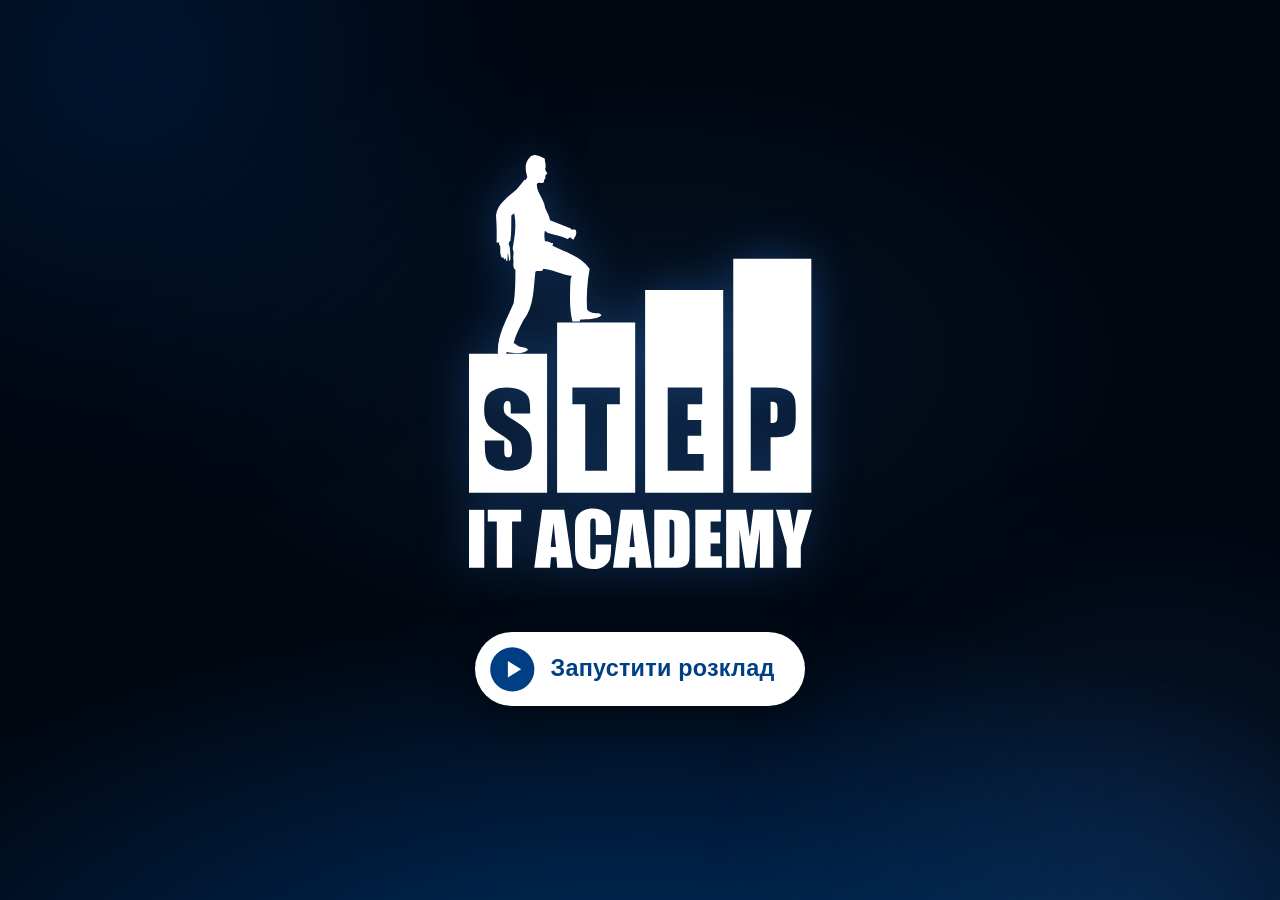
==== index.html @ 8e70b9ca "TV schedule screen: animated splash, fullscreen schedule, night blackout, keep-awake Co-Authored-By:" ====
<!doctype html>
<html lang="uk">
<head>
  <meta charset="utf-8">
  <meta name="viewport" content="width=device-width, initial-scale=1, viewport-fit=cover">
  <meta name="theme-color" content="#000000">
  <meta name="robots" content="noindex">
  <title>IT STEP · Розклад</title>
  <link rel="icon" href="assets/logo.svg" type="image/svg+xml">
  <link rel="stylesheet" href="styles.css">
</head>
<body>
  <!-- Keeps the TV awake: a muted, looping, invisible video (fallback for the Wake Lock API). -->
  <video id="keepalive" muted loop playsinline preload="auto" aria-hidden="true" tabindex="-1">
    <source src="assets/keepalive.webm" type="video/webm">
    <source src="assets/keepalive.mp4" type="video/mp4">
  </video>

  <!-- The schedule itself. Two frames so a refresh swaps in a fully loaded page with no flash. -->
  <main id="stage" aria-label="Розклад">
    <iframe class="frame" title="Розклад занять" referrerpolicy="no-referrer-when-downgrade" allow="fullscreen" tabindex="-1"></iframe>
    <iframe class="frame" title="Розклад занять" referrerpolicy="no-referrer-when-downgrade" allow="fullscreen" tabindex="-1"></iframe>
  </main>

  <!-- 20:00–08:00: pure black. -->
  <div id="night" aria-hidden="true">
    <div id="night-hint"><span id="night-clock"></span><span id="night-text"></span></div>
  </div>

  <!-- Splash: animated logo + launch button. -->
  <section id="splash" class="is-intro" aria-label="Запуск розкладу">
    <div class="splash-bg" aria-hidden="true"></div>

    <div class="logo-wrap">
      <svg class="logo" viewBox="0 0 333 402" fill="none" xmlns="http://www.w3.org/2000/svg" role="img" aria-label="IT STEP Academy">
        <defs>
          <linearGradient id="shine" x1="0" y1="0" x2="1" y2="0">
            <stop offset="0" stop-color="#fff" stop-opacity="0"/>
            <stop offset=".5" stop-color="#fff" stop-opacity=".85"/>
            <stop offset="1" stop-color="#fff" stop-opacity="0"/>
          </linearGradient>
          <clipPath id="logo-clip">
            <path d="M0 327.923H75.8085V193.054H0Z"/>
            <path d="M85.5441 327.919H161.353V162.575H85.5441Z"/>
            <path d="M171.03 327.912H246.839V131.138H171.03Z"/>
            <path d="M256.604 327.91H332.413V100.66H256.604Z"/>
          </clipPath>
        </defs>

        <g class="figure">
          <path d="M100.874 82.0799C101.076 82.1049 101.279 82.1218 101.464 82.0379C101.844 81.5849 102.358 81.2498 102.173 80.5538C103.707 78.8015 104.82 75.8759 103.893 73.3267C103.345 72.1365 102.231 72.2373 101.119 72.3375C100.326 72.4046 99.5333 72.4716 98.9682 72.0694L98.943 71.3152L78.7321 63.3001C77.7965 59.0075 75.7054 55.3357 73.9097 51.5543C73.3275 42.8188 65.731 36.9588 65.8406 28.3316C66.9451 26.6965 68.2437 26.9064 69.5585 27.1163C70.3008 27.2334 71.0512 27.3505 71.7682 27.1325C72.746 26.3613 73.2853 25.7912 72.8386 24.324C73.269 24.039 73.3527 23.1669 74.0616 23.0749C74.2216 21.0795 73.8001 18.8493 76.2535 18.2961C75.4527 16.6867 74.1964 15.2947 73.9771 13.2831C75.4609 10.3237 73.4208 6.46709 73.5638 3.39862C70.5282 2.25844 67.1644 -0.0977438 63.7577 0.00313909C62.2739 0.0451172 60.7901 0.56442 59.3146 1.86439C56.6501 4.8489 54.9552 8.06835 55.0478 11.2201C55.073 17.374 56.0175 17.5669 56.5826 21.7167C55.6804 22.5718 55.6804 24.8522 53.8929 23.972C51.5996 26.8983 48.9351 30.201 46.4142 33.2363C38.5644 40.3624 27.519 47.0606 26.2034 58.7475C26.9034 67.5757 27.0974 76.144 26.8019 85.0975C27.1138 85.1395 27.4597 85.1063 27.7968 85.0725C28.4212 85.0143 29.0279 84.9635 29.4412 85.3156C29.3146 85.4835 29.2642 85.6175 29.1716 85.7604H29.1123C29.1294 86.2547 29.1457 86.6907 29.0701 87.1856L29.7449 87.1687C31.0346 89.9271 29.8968 93.8838 30.6635 96.8514C31.3887 97.8413 31.1272 99.9788 32.6621 100.046C32.645 99.6606 32.5606 99.1995 32.9065 98.9144L34.2725 101.404C35.1243 101.84 35.1829 100.717 35.5792 100.323C36.1947 100.633 35.7903 101.538 35.9251 102.117C36.254 102.519 36.5911 103.03 37.274 102.812L37.6533 95.2251C38.5644 97.4472 38.5385 100.231 38.8763 102.762L39.5674 102.745C40.7311 101.672 40.0563 99.8278 40.217 98.3443C39.7615 93.8838 40.3682 90.0442 38.4296 86.2127C39.0281 85.7096 39.2474 85.1395 39.1289 84.2932C39.5674 84.1842 39.6437 83.4963 40.166 83.6141C41.4312 75.6491 40.883 66.5364 41.1193 58.6804L43.8253 56.4509C46.3632 67.7437 44.3401 79.4806 42.3667 90.7233C43.0749 92.7355 43.7749 95.217 42.9741 97.5894L42.8897 101.907L43.2349 101.89L43.303 99.9456C43.4379 104.187 41.9956 109.461 45.0905 111.54C45.0312 122.514 44.972 133.422 43.429 143.65C36.8607 159.487 26.7515 175.39 28.0835 193.231L35.891 193.18L36.7177 191.37C43.5979 192.393 51.4225 194.229 57.2656 189.467C56.4812 185.677 51.0344 187.421 48.3535 185.635C47.0632 184.914 45.4446 184.194 44.5594 182.945L43.2942 182.827C45.1068 174.736 49.2217 167.61 52.8218 160.375C63.1591 147.405 62.5606 129.951 64.4243 113.51C64.7866 112.815 65.4525 112.655 66.1273 112.714C66.6081 112.647 67.1977 112.647 67.8303 112.639C69.9215 112.622 72.3749 112.588 71.8016 110.383C81.7344 111.087 89.9131 116.134 99.7526 117.451C99.5585 118.482 98.9096 119.32 98.6311 120.31C98.4792 122.891 98.3867 125.382 98.2688 127.855L98.2348 129.758C97.9229 142.392 97.9822 149.678 100.444 161.783L107.4 161.565L108.117 159.788C114.702 159.311 122.425 160.098 128.547 155.814C127.375 152.176 122.096 154.506 119.179 152.93C117.56 152.126 115.241 151.338 114.575 149.443C113.917 136.498 114.777 123.034 117.122 110.358C107.291 97.2712 93.4369 94.4959 81.0766 88.0658C81.5485 86.5898 81.1099 86.9676 81.9025 85.6514C78.6395 85.6426 76.6498 83.019 73.8335 83.9323C73.2349 80.7379 72.8727 76.8651 73.5979 73.5116C74.5083 74.2408 75.5624 74.5597 76.2202 75.582C82.5944 77.8793 89.6428 78.5165 95.8236 81.526L98.1504 79.9586"/>
        </g>

        <g class="bars">
          <path class="bar bar-1" d="M0 327.923H75.8085V193.054H0V327.923ZM59.114 297.372C57.8155 299.996 55.3028 302.185 51.5761 303.954C47.8493 305.722 43.5152 306.611 38.5743 306.611C33.1527 306.611 28.5155 305.597 24.6873 303.551C20.8509 301.506 18.3383 298.906 17.15 295.746C15.9611 292.585 15.3708 288.1 15.3708 282.299V277.226H34.1986V286.658C34.1986 289.567 34.4601 291.437 34.9912 292.266C35.5224 293.097 36.4668 293.508 37.8158 293.508C39.1647 293.508 40.1684 292.979 40.8173 291.931C41.4751 290.875 41.8122 289.316 41.8122 287.237C41.8122 282.676 41.1884 279.691 39.9321 278.283C38.6506 276.883 35.4883 274.535 30.4467 271.24C25.4125 267.92 22.0657 265.514 20.4294 264.014C18.7856 262.513 17.4367 260.442 16.3574 257.793C15.2781 255.144 14.747 251.757 14.747 247.64C14.747 241.704 15.5138 237.362 17.0316 234.62C18.5494 231.871 21.0198 229.733 24.4265 228.181C27.8244 226.631 31.9386 225.859 36.7535 225.859C42.0144 225.859 46.5004 226.706 50.2101 228.399C53.9117 230.093 56.374 232.223 57.571 234.788C58.777 237.362 59.3755 241.73 59.3755 247.883V250.944H40.5477V245.192C40.5477 242.518 40.3114 240.807 39.8225 240.07C39.3417 239.332 38.5409 238.971 37.4113 238.971C36.1965 238.971 35.2691 239.466 34.6453 240.455C34.0216 241.444 33.7097 242.946 33.7097 244.957C33.7097 247.539 34.0638 249.485 34.7631 250.801C35.4379 252.109 37.352 253.693 40.4966 255.538C49.519 260.87 55.2014 265.238 57.5458 268.65C59.8896 272.07 61.0615 277.57 61.0615 285.166C61.0704 290.682 60.4208 294.757 59.114 297.372Z"/>
          <path class="bar bar-2" d="M85.5441 327.919H161.353V162.575H85.5441V327.919ZM146.505 241.994H133.976V306.548H112.863V241.994H100.376V225.839H146.505V241.994Z"/>
          <path class="bar bar-3" d="M171.03 327.912H246.839V131.138H171.03V327.912ZM227.817 306.592H192.952V225.824H226.409V241.987H212.311V257.304H225.507V272.672H212.311V290.429H227.809V306.592H227.817Z"/>
          <g class="bar bar-4">
            <path d="M292.841 239.617V260.183C293.439 260.216 293.962 260.233 294.4 260.233C296.339 260.233 297.689 259.755 298.439 258.807C299.19 257.86 299.56 255.882 299.56 252.897V246.266C299.56 243.499 299.13 241.705 298.253 240.867C297.393 240.037 295.589 239.617 292.841 239.617Z"/>
            <path d="M256.604 327.91H332.413V100.66H256.604V327.91ZM317.27 255.44C317.27 260.596 316.738 264.353 315.667 266.716C314.589 269.081 312.624 270.892 309.774 272.158C306.915 273.423 303.172 274.052 298.551 274.052H292.877V306.589H273.577V225.796H293.029C298.779 225.796 303.205 226.24 306.3 227.145C309.395 228.042 311.721 229.333 313.281 231.036C314.841 232.737 315.895 234.791 316.444 237.198C317 239.612 317.27 243.343 317.27 248.398V255.44Z"/>
          </g>
        </g>

        <!-- Light sweep across the bars once they are up. -->
        <g clip-path="url(#logo-clip)" aria-hidden="true">
          <rect class="shine" x="-120" y="90" width="90" height="250" fill="url(#shine)" transform="skewX(-18)"/>
        </g>

        <g class="wordmark">
          <path d="M14.8226 344.554H0V400.809H14.8226V344.554Z"/>
          <path d="M50.6303 344.554V355.814H41.8278V400.818H27.0052V355.814H18.2361V344.554H50.6303Z"/>
          <path d="M92.372 344.554L100.854 400.809H85.7022L84.9014 390.698H79.6065L78.7124 400.809H63.3839L70.947 344.554H92.372ZM84.5133 380.722C83.7629 374.35 83.0125 366.469 82.2539 357.096C80.7443 367.869 79.7917 375.742 79.4042 380.722H84.5133Z"/>
          <path d="M123.128 369.044V359.269C123.128 356.426 122.967 354.649 122.655 353.945C122.343 353.241 121.643 352.889 120.556 352.889C119.342 352.889 118.557 353.316 118.228 354.171C117.899 355.035 117.739 356.879 117.739 359.73V385.862C117.739 388.595 117.899 390.38 118.228 391.219C118.557 392.058 119.299 392.468 120.446 392.468C121.551 392.468 122.276 392.058 122.613 391.211C122.951 390.38 123.128 388.41 123.128 385.325V378.249H137.95V380.438C137.95 386.264 137.537 390.397 136.702 392.829C135.867 395.268 134.021 397.398 131.171 399.234C128.321 401.07 124.806 401.983 120.631 401.983C116.289 401.983 112.714 401.204 109.89 399.661C107.073 398.111 105.21 395.955 104.291 393.214C103.381 390.473 102.925 386.34 102.925 380.823V364.391C102.925 360.342 103.069 357.298 103.346 355.27C103.633 353.241 104.468 351.287 105.868 349.409C107.259 347.54 109.207 346.056 111.677 344.983C114.156 343.909 116.998 343.373 120.219 343.373C124.586 343.373 128.186 344.203 131.028 345.871C133.869 347.54 135.732 349.619 136.627 352.101C137.52 354.591 137.967 358.455 137.967 363.712V369.044H123.128Z"/>
          <path d="M168.858 344.554L177.34 400.809H162.188L161.395 390.698H156.092L155.198 400.809H139.869L147.433 344.554H168.858ZM161.008 380.722C160.257 374.35 159.498 366.469 158.748 357.096C157.231 367.869 156.286 375.742 155.907 380.722H161.008Z"/>
          <path d="M190.987 344.554C198.145 344.554 202.985 344.881 205.514 345.526C208.036 346.18 209.958 347.245 211.265 348.721C212.581 350.205 213.398 351.856 213.727 353.676C214.056 355.495 214.216 359.066 214.216 364.398V384.1C214.216 389.147 213.98 392.526 213.491 394.228C213.01 395.93 212.175 397.262 210.978 398.226C209.781 399.182 208.297 399.862 206.543 400.239C204.773 400.625 202.125 400.818 198.576 400.818H179.883V344.554H190.987ZM194.713 354.179V391.184C196.847 391.184 198.162 390.757 198.659 389.91C199.149 389.063 199.402 386.766 199.402 383.01V361.154C199.402 358.605 199.317 356.979 199.157 356.258C198.997 355.537 198.618 355.017 198.028 354.673C197.437 354.346 196.333 354.179 194.713 354.179Z"/>
          <path d="M219.778 344.554H244.49V355.814H234.592V366.486H243.859V377.183H234.592V389.558H245.477V400.818H219.778V344.554Z"/>
          <path d="M295.441 400.81H282.482L282.465 362.832L277.305 400.81H268.114L262.676 363.704L262.659 400.81H249.699V344.556H268.881C269.447 347.934 270.028 351.925 270.644 356.511L272.743 370.822L276.15 344.547H295.441V400.81Z"/>
          <path d="M333 344.554L322.19 380.445V400.809H308.455V380.453L298.034 344.562H311.651C313.784 355.545 314.981 362.931 315.251 366.729C316.077 360.726 317.452 353.34 319.374 344.562H333V344.554Z"/>
        </g>
      </svg>
    </div>

    <div class="launch">
      <button id="launch" class="launch-btn" type="button">
        <svg class="launch-ring" viewBox="0 0 44 44" aria-hidden="true">
          <circle class="ring-track" cx="22" cy="22" r="20"/>
          <circle class="ring-progress" cx="22" cy="22" r="20" pathLength="100"/>
          <path class="ring-play" d="M18 14.5v15l12-7.5z"/>
        </svg>
        <span class="launch-label">Запустити розклад</span>
      </button>
      <p id="launch-note" class="launch-note" aria-live="polite"></p>
    </div>
  </section>

  <script src="config.js"></script>
  <script src="app.js"></script>
</body>
</html>
---- styles.css ----
:root {
  --brand: #003f84;
  --brand-bright: #2f7fe0;
  --ink: #ffffff;
  --ink-dim: rgba(255, 255, 255, 0.62);
  --night: #000000;
  --ease-out: cubic-bezier(0.16, 1, 0.3, 1);
  --ease-spring: cubic-bezier(0.34, 1.56, 0.64, 1);
}

*,
*::before,
*::after {
  box-sizing: border-box;
}

html,
body {
  margin: 0;
  width: 100%;
  height: 100%;
  overflow: hidden;
  background: var(--night);
  color: var(--ink);
  font-family: "Segoe UI", Roboto, "Helvetica Neue", Arial, system-ui, sans-serif;
  -webkit-font-smoothing: antialiased;
  -webkit-tap-highlight-color: transparent;
}

/* Once the schedule runs, the pointer must never sit on top of it. */
body.is-running,
body.is-running * {
  cursor: none !important;
}

#keepalive {
  position: fixed;
  left: 0;
  top: 0;
  width: 2px;
  height: 2px;
  opacity: 0.01;
  pointer-events: none;
}

/* ---------- Schedule ---------- */

#stage {
  position: fixed;
  inset: 0;
  background: var(--night);
  opacity: 0;
  transition: opacity 900ms ease;
}

body.is-running #stage {
  opacity: 1;
}

.frame {
  position: absolute;
  inset: 0;
  width: 100%;
  height: 100%;
  border: 0;
  background: transparent;
  visibility: hidden;
}

.frame.is-active {
  visibility: visible;
}

/* ---------- Night ---------- */

#night {
  position: fixed;
  inset: 0;
  z-index: 50;
  background: var(--night);
  display: none;
}

body.is-night #night {
  display: block;
}

/* Only appears for a few seconds after a key press, so the screen stays pure black otherwise. */
#night-hint {
  position: absolute;
  left: 50%;
  top: 50%;
  transform: translate(-50%, -50%);
  display: flex;
  flex-direction: column;
  align-items: center;
  gap: 0.6vmin;
  color: rgba(255, 255, 255, 0.35);
  opacity: 0;
  transition: opacity 600ms ease;
  text-align: center;
  white-space: nowrap;
}

#night.show-hint #night-hint {
  opacity: 1;
}

#night-clock {
  font-size: 7vmin;
  font-weight: 300;
  letter-spacing: 0.04em;
  font-variant-numeric: tabular-nums;
}

#night-text {
  font-size: 2.2vmin;
  letter-spacing: 0.02em;
}

/* ---------- Splash ---------- */

#splash {
  position: fixed;
  inset: 0;
  z-index: 100;
  display: flex;
  flex-direction: column;
  align-items: center;
  justify-content: center;
  gap: 7vmin;
  padding: 16px;
  background: #00060f;
  transition: opacity 900ms ease, visibility 0s linear 900ms;
}

#splash.is-gone {
  opacity: 0;
  visibility: hidden;
  pointer-events: none;
}

.splash-bg {
  position: absolute;
  inset: 0;
  overflow: hidden;
  background:
    radial-gradient(120% 80% at 50% 115%, rgba(0, 63, 132, 0.75) 0%, rgba(0, 63, 132, 0) 60%),
    radial-gradient(60% 50% at 50% 40%, rgba(47, 127, 224, 0.10) 0%, rgba(47, 127, 224, 0) 70%),
    #00060f;
}

/* Slow drifting glow so the splash never looks frozen. */
.splash-bg::before,
.splash-bg::after {
  content: "";
  position: absolute;
  width: 70vmax;
  height: 70vmax;
  border-radius: 50%;
  filter: blur(60px);
  opacity: 0.35;
  will-change: transform;
}

.splash-bg::before {
  left: -25vmax;
  top: -30vmax;
  background: radial-gradient(circle, rgba(0, 63, 132, 0.9), rgba(0, 63, 132, 0) 65%);
  animation: drift-a 26s ease-in-out infinite alternate;
}

.splash-bg::after {
  right: -25vmax;
  bottom: -35vmax;
  background: radial-gradient(circle, rgba(47, 127, 224, 0.55), rgba(47, 127, 224, 0) 65%);
  animation: drift-b 32s ease-in-out infinite alternate;
}

@keyframes drift-a {
  to { transform: translate(18vmax, 14vmax) scale(1.15); }
}

@keyframes drift-b {
  to { transform: translate(-16vmax, -12vmax) scale(1.1); }
}

.logo-wrap {
  position: relative;
  height: min(46vh, 60vw);
  aspect-ratio: 333 / 402;
  transition: transform 900ms var(--ease-out), opacity 700ms ease, filter 900ms ease;
}

.logo {
  display: block;
  width: 100%;
  height: 100%;
  overflow: visible;
  fill: var(--ink);
  filter: drop-shadow(0 0 2.5vmin rgba(47, 127, 224, 0.35));
}

/* Bars rise one after another from the baseline. */
.bar {
  transform-box: fill-box;
  transform-origin: 50% 100%;
  transform: scaleY(0);
  animation: bar-rise 900ms var(--ease-spring) forwards;
}

.bar-1 { animation-delay: 250ms; }
.bar-2 { animation-delay: 400ms; }
.bar-3 { animation-delay: 550ms; }
.bar-4 { animation-delay: 700ms; }

@keyframes bar-rise {
  from { transform: scaleY(0); }
  to { transform: scaleY(1); }
}

/* The figure lands on top of the first step. */
.figure {
  transform-box: fill-box;
  transform-origin: 50% 100%;
  opacity: 0;
  transform: translateY(-28%) scale(0.92);
  animation: figure-land 900ms var(--ease-out) 1150ms forwards;
}

@keyframes figure-land {
  0% { opacity: 0; transform: translateY(-28%) scale(0.92); }
  60% { opacity: 1; transform: translateY(2%) scale(1.02, 0.97); }
  100% { opacity: 1; transform: translateY(0) scale(1); }
}

/* "IT ACADEMY" letters fade up one by one. */
.wordmark path {
  opacity: 0;
  transform-box: fill-box;
  transform: translateY(40%);
  animation: letter-in 600ms var(--ease-out) forwards;
}

.wordmark path:nth-child(1) { animation-delay: 1500ms; }
.wordmark path:nth-child(2) { animation-delay: 1560ms; }
.wordmark path:nth-child(3) { animation-delay: 1620ms; }
.wordmark path:nth-child(4) { animation-delay: 1680ms; }
.wordmark path:nth-child(5) { animation-delay: 1740ms; }
.wordmark path:nth-child(6) { animation-delay: 1800ms; }
.wordmark path:nth-child(7) { animation-delay: 1860ms; }
.wordmark path:nth-child(8) { animation-delay: 1920ms; }
.wordmark path:nth-child(9) { animation-delay: 1980ms; }

@keyframes letter-in {
  to { opacity: 1; transform: translateY(0); }
}

/* A light sweep across the steps, repeated every few seconds while waiting. */
.shine {
  opacity: 0.0;
  animation: shine 6s ease-in-out 2.3s infinite;
}

@keyframes shine {
  0% { transform: skewX(-18deg) translateX(0); opacity: 0; }
  4% { opacity: 0.7; }
  22% { transform: skewX(-18deg) translateX(560px); opacity: 0.7; }
  23%, 100% { transform: skewX(-18deg) translateX(560px); opacity: 0; }
}

/* ---------- Launch button ---------- */

.launch {
  position: relative;
  display: flex;
  flex-direction: column;
  align-items: center;
  gap: 2vmin;
  opacity: 0;
  transform: translateY(2vmin);
  animation: launch-in 800ms var(--ease-out) 2200ms forwards;
}

@keyframes launch-in {
  to { opacity: 1; transform: translateY(0); }
}

.launch-btn {
  display: inline-flex;
  align-items: center;
  gap: 1.6vmin;
  padding: 1.4vmin 3.4vmin 1.4vmin 1.4vmin;
  min-height: 48px;
  border: 0;
  border-radius: 999px;
  background: var(--ink);
  color: var(--brand);
  font: inherit;
  font-size: clamp(16px, 2.6vmin, 40px);
  font-weight: 600;
  letter-spacing: 0.01em;
  cursor: pointer;
  box-shadow: 0 0 0 0 rgba(255, 255, 255, 0.5), 0 1.5vmin 5vmin rgba(0, 0, 0, 0.45);
  transition: transform 250ms var(--ease-out), box-shadow 250ms ease, background-color 250ms ease;
  animation: pulse 2.8s ease-out 3s infinite;
}

.launch-btn:hover,
.launch-btn:focus-visible {
  transform: scale(1.05);
  outline: none;
}

/* TV remotes move focus with the D-pad: make the focused state unmistakable. */
.launch-btn:focus-visible {
  box-shadow: 0 0 0 0.6vmin #00060f, 0 0 0 1.2vmin var(--brand-bright), 0 1.5vmin 5vmin rgba(0, 0, 0, 0.45);
  animation: none;
}

.launch-btn:active {
  transform: scale(0.97);
}

@keyframes pulse {
  0% { box-shadow: 0 0 0 0 rgba(255, 255, 255, 0.45), 0 1.5vmin 5vmin rgba(0, 0, 0, 0.45); }
  70% { box-shadow: 0 0 0 3vmin rgba(255, 255, 255, 0), 0 1.5vmin 5vmin rgba(0, 0, 0, 0.45); }
  100% { box-shadow: 0 0 0 0 rgba(255, 255, 255, 0), 0 1.5vmin 5vmin rgba(0, 0, 0, 0.45); }
}

.launch-ring {
  width: clamp(32px, 5.4vmin, 80px);
  height: clamp(32px, 5.4vmin, 80px);
  flex: none;
  transform: rotate(-90deg);
}

.ring-track {
  fill: var(--brand);
}

.ring-progress {
  fill: none;
  stroke: var(--brand-bright);
  stroke-width: 3;
  stroke-linecap: round;
  stroke-dasharray: 100;
  stroke-dashoffset: 100;
  opacity: 0;
}

.ring-play {
  fill: var(--ink);
  transform: rotate(90deg);
  transform-origin: 22px 22px;
}

/* Auto-start countdown: the ring fills over --countdown. */
#splash.is-counting .ring-progress {
  opacity: 1;
  animation: ring-fill var(--countdown, 15s) linear forwards;
}

#splash.is-counting .ring-track {
  fill: #00060f;
}

@keyframes ring-fill {
  to { stroke-dashoffset: 0; }
}

.launch-note {
  min-height: 1.4em;
  margin: 0;
  color: var(--ink-dim);
  font-size: clamp(13px, 1.7vmin, 26px);
  letter-spacing: 0.02em;
  text-align: center;
}

/* ---------- Launch transition ---------- */

#splash.is-launching .launch {
  animation: none;
  opacity: 0;
  transform: translateY(2vmin);
  transition: opacity 400ms ease, transform 400ms ease;
}

#splash.is-launching .logo-wrap {
  animation: logo-breathe 1.6s ease-in-out infinite;
}

@keyframes logo-breathe {
  0%, 100% { transform: scale(1); }
  50% { transform: scale(1.035); }
}

#splash.is-gone .logo-wrap {
  animation: none;
  transform: scale(1.5);
  opacity: 0;
  filter: blur(8px);
}

/* Loading dots under the logo while the schedule loads behind the splash. */
#splash.is-launching .launch-note {
  opacity: 1;
}

@media (prefers-reduced-motion: reduce) {
  .bar,
  .figure,
  .wordmark path,
  .launch {
    animation-duration: 1ms !important;
    animation-delay: 0ms !important;
  }

  .shine,
  .launch-btn,
  .splash-bg::before,
  .splash-bg::after,
  #splash.is-launching .logo-wrap {
    animation: none !important;
  }
}
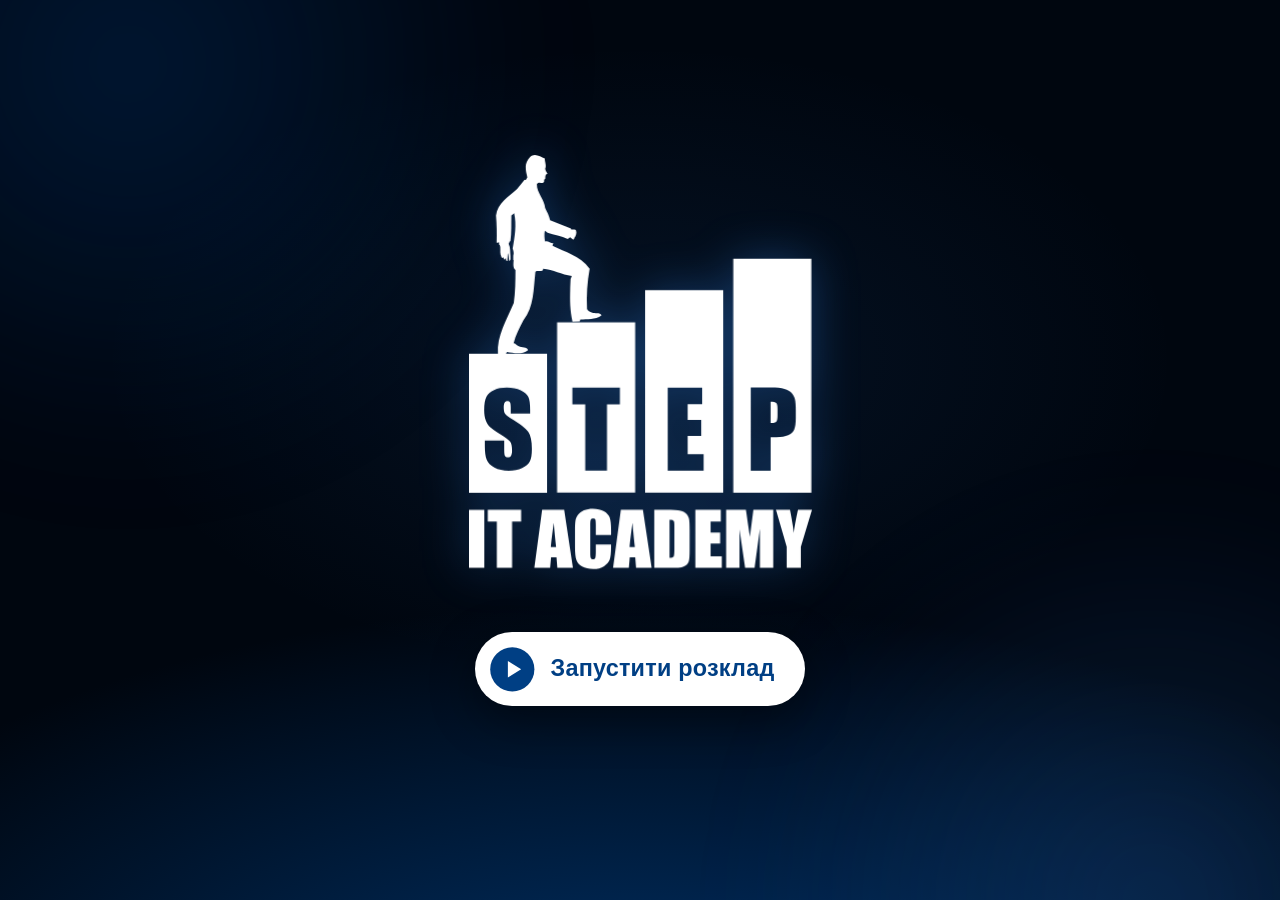
==== commit 3047480b: "Shell page: invisible app restarts after deploys, every night and on request index.html is now a sma" ====
--- a/index.html
+++ b/index.html
@@ -7,7 +7,43 @@
   <meta name="robots" content="noindex">
   <title>IT STEP · Розклад</title>
   <link rel="icon" href="assets/logo.svg" type="image/svg+xml">
-  <link rel="stylesheet" href="styles.css">
+  <!-- The shell: holds fullscreen and keeps the TV awake, while the app inside (app.html) is
+       swapped for a fresh copy after a deploy, every night and on request, without a flash. -->
+  <style>
+    html,
+    body {
+      margin: 0;
+      width: 100%;
+      height: 100%;
+      overflow: hidden;
+      background: #000;
+    }
+
+    .app {
+      position: fixed;
+      inset: 0;
+      width: 100%;
+      height: 100%;
+      border: 0;
+      background: #000;
+      z-index: 2;
+    }
+
+    /* A fresh copy loads underneath the visible one and is raised once it is ready. */
+    .app.is-pending {
+      z-index: 1;
+    }
+
+    #keepalive {
+      position: fixed;
+      left: 0;
+      top: 0;
+      width: 2px;
+      height: 2px;
+      opacity: 0.01;
+      pointer-events: none;
+    }
+  </style>
 </head>
 <body>
   <!-- Keeps the TV awake: a muted, looping, invisible video (fallback for the Wake Lock API). -->
@@ -16,84 +52,8 @@
     <source src="assets/keepalive.mp4" type="video/mp4">
   </video>
 
-  <!-- The schedule itself. Two frames so a refresh swaps in a fully loaded page with no flash. -->
-  <main id="stage" aria-label="Розклад">
-    <iframe class="frame" title="Розклад занять" referrerpolicy="no-referrer-when-downgrade" allow="fullscreen" tabindex="-1"></iframe>
-    <iframe class="frame" title="Розклад занять" referrerpolicy="no-referrer-when-downgrade" allow="fullscreen" tabindex="-1"></iframe>
-  </main>
-
-  <!-- 20:00–08:00: pure black. -->
-  <div id="night" aria-hidden="true">
-    <div id="night-hint"><span id="night-clock"></span><span id="night-text"></span></div>
-  </div>
-
-  <!-- Splash: animated logo + launch button. -->
-  <section id="splash" class="is-intro" aria-label="Запуск розкладу">
-    <div class="splash-bg" aria-hidden="true"></div>
-
-    <div class="logo-wrap">
-      <svg class="logo" viewBox="0 0 333 402" fill="none" xmlns="http://www.w3.org/2000/svg" role="img" aria-label="IT STEP Academy">
-        <defs>
-          <linearGradient id="shine" x1="0" y1="0" x2="1" y2="0">
-            <stop offset="0" stop-color="#fff" stop-opacity="0"/>
-            <stop offset=".5" stop-color="#fff" stop-opacity=".85"/>
-            <stop offset="1" stop-color="#fff" stop-opacity="0"/>
-          </linearGradient>
-          <clipPath id="logo-clip">
-            <path d="M0 327.923H75.8085V193.054H0Z"/>
-            <path d="M85.5441 327.919H161.353V162.575H85.5441Z"/>
-            <path d="M171.03 327.912H246.839V131.138H171.03Z"/>
-            <path d="M256.604 327.91H332.413V100.66H256.604Z"/>
-          </clipPath>
-        </defs>
-
-        <g class="figure">
-          <path d="M100.874 82.0799C101.076 82.1049 101.279 82.1218 101.464 82.0379C101.844 81.5849 102.358 81.2498 102.173 80.5538C103.707 78.8015 104.82 75.8759 103.893 73.3267C103.345 72.1365 102.231 72.2373 101.119 72.3375C100.326 72.4046 99.5333 72.4716 98.9682 72.0694L98.943 71.3152L78.7321 63.3001C77.7965 59.0075 75.7054 55.3357 73.9097 51.5543C73.3275 42.8188 65.731 36.9588 65.8406 28.3316C66.9451 26.6965 68.2437 26.9064 69.5585 27.1163C70.3008 27.2334 71.0512 27.3505 71.7682 27.1325C72.746 26.3613 73.2853 25.7912 72.8386 24.324C73.269 24.039 73.3527 23.1669 74.0616 23.0749C74.2216 21.0795 73.8001 18.8493 76.2535 18.2961C75.4527 16.6867 74.1964 15.2947 73.9771 13.2831C75.4609 10.3237 73.4208 6.46709 73.5638 3.39862C70.5282 2.25844 67.1644 -0.0977438 63.7577 0.00313909C62.2739 0.0451172 60.7901 0.56442 59.3146 1.86439C56.6501 4.8489 54.9552 8.06835 55.0478 11.2201C55.073 17.374 56.0175 17.5669 56.5826 21.7167C55.6804 22.5718 55.6804 24.8522 53.8929 23.972C51.5996 26.8983 48.9351 30.201 46.4142 33.2363C38.5644 40.3624 27.519 47.0606 26.2034 58.7475C26.9034 67.5757 27.0974 76.144 26.8019 85.0975C27.1138 85.1395 27.4597 85.1063 27.7968 85.0725C28.4212 85.0143 29.0279 84.9635 29.4412 85.3156C29.3146 85.4835 29.2642 85.6175 29.1716 85.7604H29.1123C29.1294 86.2547 29.1457 86.6907 29.0701 87.1856L29.7449 87.1687C31.0346 89.9271 29.8968 93.8838 30.6635 96.8514C31.3887 97.8413 31.1272 99.9788 32.6621 100.046C32.645 99.6606 32.5606 99.1995 32.9065 98.9144L34.2725 101.404C35.1243 101.84 35.1829 100.717 35.5792 100.323C36.1947 100.633 35.7903 101.538 35.9251 102.117C36.254 102.519 36.5911 103.03 37.274 102.812L37.6533 95.2251C38.5644 97.4472 38.5385 100.231 38.8763 102.762L39.5674 102.745C40.7311 101.672 40.0563 99.8278 40.217 98.3443C39.7615 93.8838 40.3682 90.0442 38.4296 86.2127C39.0281 85.7096 39.2474 85.1395 39.1289 84.2932C39.5674 84.1842 39.6437 83.4963 40.166 83.6141C41.4312 75.6491 40.883 66.5364 41.1193 58.6804L43.8253 56.4509C46.3632 67.7437 44.3401 79.4806 42.3667 90.7233C43.0749 92.7355 43.7749 95.217 42.9741 97.5894L42.8897 101.907L43.2349 101.89L43.303 99.9456C43.4379 104.187 41.9956 109.461 45.0905 111.54C45.0312 122.514 44.972 133.422 43.429 143.65C36.8607 159.487 26.7515 175.39 28.0835 193.231L35.891 193.18L36.7177 191.37C43.5979 192.393 51.4225 194.229 57.2656 189.467C56.4812 185.677 51.0344 187.421 48.3535 185.635C47.0632 184.914 45.4446 184.194 44.5594 182.945L43.2942 182.827C45.1068 174.736 49.2217 167.61 52.8218 160.375C63.1591 147.405 62.5606 129.951 64.4243 113.51C64.7866 112.815 65.4525 112.655 66.1273 112.714C66.6081 112.647 67.1977 112.647 67.8303 112.639C69.9215 112.622 72.3749 112.588 71.8016 110.383C81.7344 111.087 89.9131 116.134 99.7526 117.451C99.5585 118.482 98.9096 119.32 98.6311 120.31C98.4792 122.891 98.3867 125.382 98.2688 127.855L98.2348 129.758C97.9229 142.392 97.9822 149.678 100.444 161.783L107.4 161.565L108.117 159.788C114.702 159.311 122.425 160.098 128.547 155.814C127.375 152.176 122.096 154.506 119.179 152.93C117.56 152.126 115.241 151.338 114.575 149.443C113.917 136.498 114.777 123.034 117.122 110.358C107.291 97.2712 93.4369 94.4959 81.0766 88.0658C81.5485 86.5898 81.1099 86.9676 81.9025 85.6514C78.6395 85.6426 76.6498 83.019 73.8335 83.9323C73.2349 80.7379 72.8727 76.8651 73.5979 73.5116C74.5083 74.2408 75.5624 74.5597 76.2202 75.582C82.5944 77.8793 89.6428 78.5165 95.8236 81.526L98.1504 79.9586"/>
-        </g>
-
-        <g class="bars">
-          <path class="bar bar-1" d="M0 327.923H75.8085V193.054H0V327.923ZM59.114 297.372C57.8155 299.996 55.3028 302.185 51.5761 303.954C47.8493 305.722 43.5152 306.611 38.5743 306.611C33.1527 306.611 28.5155 305.597 24.6873 303.551C20.8509 301.506 18.3383 298.906 17.15 295.746C15.9611 292.585 15.3708 288.1 15.3708 282.299V277.226H34.1986V286.658C34.1986 289.567 34.4601 291.437 34.9912 292.266C35.5224 293.097 36.4668 293.508 37.8158 293.508C39.1647 293.508 40.1684 292.979 40.8173 291.931C41.4751 290.875 41.8122 289.316 41.8122 287.237C41.8122 282.676 41.1884 279.691 39.9321 278.283C38.6506 276.883 35.4883 274.535 30.4467 271.24C25.4125 267.92 22.0657 265.514 20.4294 264.014C18.7856 262.513 17.4367 260.442 16.3574 257.793C15.2781 255.144 14.747 251.757 14.747 247.64C14.747 241.704 15.5138 237.362 17.0316 234.62C18.5494 231.871 21.0198 229.733 24.4265 228.181C27.8244 226.631 31.9386 225.859 36.7535 225.859C42.0144 225.859 46.5004 226.706 50.2101 228.399C53.9117 230.093 56.374 232.223 57.571 234.788C58.777 237.362 59.3755 241.73 59.3755 247.883V250.944H40.5477V245.192C40.5477 242.518 40.3114 240.807 39.8225 240.07C39.3417 239.332 38.5409 238.971 37.4113 238.971C36.1965 238.971 35.2691 239.466 34.6453 240.455C34.0216 241.444 33.7097 242.946 33.7097 244.957C33.7097 247.539 34.0638 249.485 34.7631 250.801C35.4379 252.109 37.352 253.693 40.4966 255.538C49.519 260.87 55.2014 265.238 57.5458 268.65C59.8896 272.07 61.0615 277.57 61.0615 285.166C61.0704 290.682 60.4208 294.757 59.114 297.372Z"/>
-          <path class="bar bar-2" d="M85.5441 327.919H161.353V162.575H85.5441V327.919ZM146.505 241.994H133.976V306.548H112.863V241.994H100.376V225.839H146.505V241.994Z"/>
-          <path class="bar bar-3" d="M171.03 327.912H246.839V131.138H171.03V327.912ZM227.817 306.592H192.952V225.824H226.409V241.987H212.311V257.304H225.507V272.672H212.311V290.429H227.809V306.592H227.817Z"/>
-          <g class="bar bar-4">
-            <path d="M292.841 239.617V260.183C293.439 260.216 293.962 260.233 294.4 260.233C296.339 260.233 297.689 259.755 298.439 258.807C299.19 257.86 299.56 255.882 299.56 252.897V246.266C299.56 243.499 299.13 241.705 298.253 240.867C297.393 240.037 295.589 239.617 292.841 239.617Z"/>
-            <path d="M256.604 327.91H332.413V100.66H256.604V327.91ZM317.27 255.44C317.27 260.596 316.738 264.353 315.667 266.716C314.589 269.081 312.624 270.892 309.774 272.158C306.915 273.423 303.172 274.052 298.551 274.052H292.877V306.589H273.577V225.796H293.029C298.779 225.796 303.205 226.24 306.3 227.145C309.395 228.042 311.721 229.333 313.281 231.036C314.841 232.737 315.895 234.791 316.444 237.198C317 239.612 317.27 243.343 317.27 248.398V255.44Z"/>
-          </g>
-        </g>
-
-        <!-- Light sweep across the bars once they are up. -->
-        <g clip-path="url(#logo-clip)" aria-hidden="true">
-          <rect class="shine" x="-120" y="90" width="90" height="250" fill="url(#shine)" transform="skewX(-18)"/>
-        </g>
-
-        <g class="wordmark">
-          <path d="M14.8226 344.554H0V400.809H14.8226V344.554Z"/>
-          <path d="M50.6303 344.554V355.814H41.8278V400.818H27.0052V355.814H18.2361V344.554H50.6303Z"/>
-          <path d="M92.372 344.554L100.854 400.809H85.7022L84.9014 390.698H79.6065L78.7124 400.809H63.3839L70.947 344.554H92.372ZM84.5133 380.722C83.7629 374.35 83.0125 366.469 82.2539 357.096C80.7443 367.869 79.7917 375.742 79.4042 380.722H84.5133Z"/>
-          <path d="M123.128 369.044V359.269C123.128 356.426 122.967 354.649 122.655 353.945C122.343 353.241 121.643 352.889 120.556 352.889C119.342 352.889 118.557 353.316 118.228 354.171C117.899 355.035 117.739 356.879 117.739 359.73V385.862C117.739 388.595 117.899 390.38 118.228 391.219C118.557 392.058 119.299 392.468 120.446 392.468C121.551 392.468 122.276 392.058 122.613 391.211C122.951 390.38 123.128 388.41 123.128 385.325V378.249H137.95V380.438C137.95 386.264 137.537 390.397 136.702 392.829C135.867 395.268 134.021 397.398 131.171 399.234C128.321 401.07 124.806 401.983 120.631 401.983C116.289 401.983 112.714 401.204 109.89 399.661C107.073 398.111 105.21 395.955 104.291 393.214C103.381 390.473 102.925 386.34 102.925 380.823V364.391C102.925 360.342 103.069 357.298 103.346 355.27C103.633 353.241 104.468 351.287 105.868 349.409C107.259 347.54 109.207 346.056 111.677 344.983C114.156 343.909 116.998 343.373 120.219 343.373C124.586 343.373 128.186 344.203 131.028 345.871C133.869 347.54 135.732 349.619 136.627 352.101C137.52 354.591 137.967 358.455 137.967 363.712V369.044H123.128Z"/>
-          <path d="M168.858 344.554L177.34 400.809H162.188L161.395 390.698H156.092L155.198 400.809H139.869L147.433 344.554H168.858ZM161.008 380.722C160.257 374.35 159.498 366.469 158.748 357.096C157.231 367.869 156.286 375.742 155.907 380.722H161.008Z"/>
-          <path d="M190.987 344.554C198.145 344.554 202.985 344.881 205.514 345.526C208.036 346.18 209.958 347.245 211.265 348.721C212.581 350.205 213.398 351.856 213.727 353.676C214.056 355.495 214.216 359.066 214.216 364.398V384.1C214.216 389.147 213.98 392.526 213.491 394.228C213.01 395.93 212.175 397.262 210.978 398.226C209.781 399.182 208.297 399.862 206.543 400.239C204.773 400.625 202.125 400.818 198.576 400.818H179.883V344.554H190.987ZM194.713 354.179V391.184C196.847 391.184 198.162 390.757 198.659 389.91C199.149 389.063 199.402 386.766 199.402 383.01V361.154C199.402 358.605 199.317 356.979 199.157 356.258C198.997 355.537 198.618 355.017 198.028 354.673C197.437 354.346 196.333 354.179 194.713 354.179Z"/>
-          <path d="M219.778 344.554H244.49V355.814H234.592V366.486H243.859V377.183H234.592V389.558H245.477V400.818H219.778V344.554Z"/>
-          <path d="M295.441 400.81H282.482L282.465 362.832L277.305 400.81H268.114L262.676 363.704L262.659 400.81H249.699V344.556H268.881C269.447 347.934 270.028 351.925 270.644 356.511L272.743 370.822L276.15 344.547H295.441V400.81Z"/>
-          <path d="M333 344.554L322.19 380.445V400.809H308.455V380.453L298.034 344.562H311.651C313.784 355.545 314.981 362.931 315.251 366.729C316.077 360.726 317.452 353.34 319.374 344.562H333V344.554Z"/>
-        </g>
-      </svg>
-    </div>
-
-    <div class="launch">
-      <button id="launch" class="launch-btn" type="button">
-        <svg class="launch-ring" viewBox="0 0 44 44" aria-hidden="true">
-          <circle class="ring-track" cx="22" cy="22" r="20"/>
-          <circle class="ring-progress" cx="22" cy="22" r="20" pathLength="100"/>
-          <path class="ring-play" d="M18 14.5v15l12-7.5z"/>
-        </svg>
-        <span class="launch-label">Запустити розклад</span>
-      </button>
-      <p id="launch-note" class="launch-note" aria-live="polite"></p>
-    </div>
-  </section>
-
   <script src="config.js"></script>
-  <script src="app.js"></script>
+  <script src="schedule.js"></script>
+  <script src="shell.js"></script>
 </body>
 </html>
